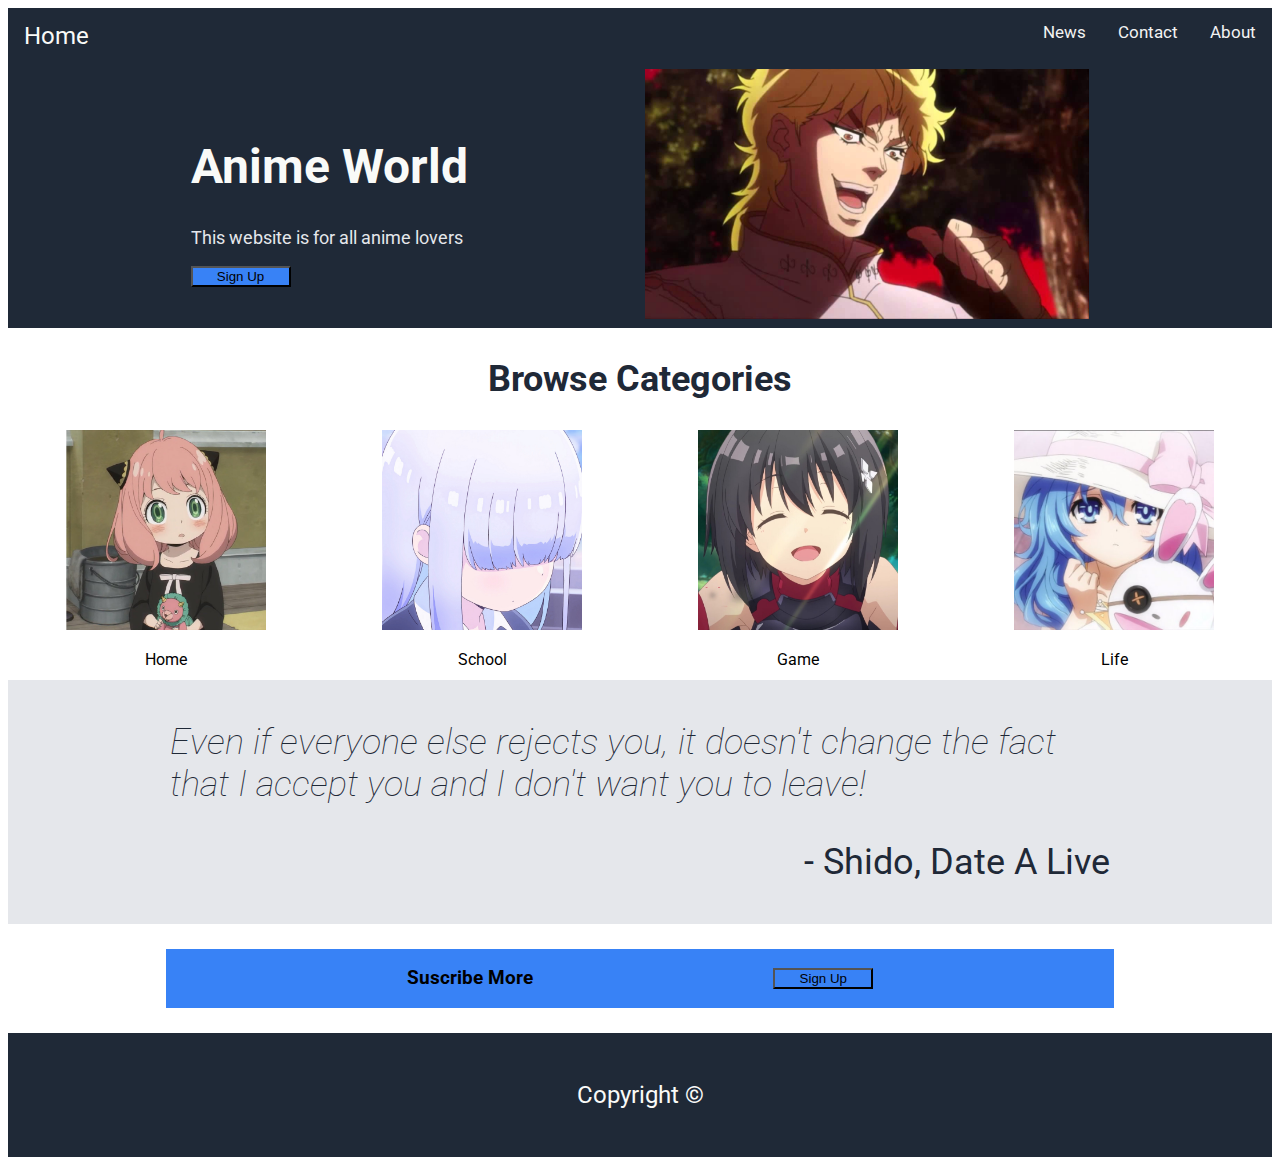
==== index.html @ e919a18c "added all elements" ====
<!DOCTYPE html>
<html lang="en">
<head>
    <meta charset="UTF-8">
    <meta http-equiv="X-UA-Compatible" content="IE=edge">
    <meta name="viewport" content="width=device-width, initial-scale=1.0">
    <link rel="stylesheet" href="style.css">
    <title>Document</title>
</head>
<body>
    <div class="topnav">
        <a class="active" href="#">Home</a>
        <div class="right-nav">
            <a href="#">News</a>
            <a href="#">Contact</a>
            <a href="#">About</a>
        </div>
    </div>

    <div class="part1">
        <div class="intro">
            <h1 class="main-txt">Anime World</h1>
            <p class="secondary">This website is for all anime lovers</p>
            <button>Sign Up</button>
        </div>
        <div class="intro-img">
            <img src="./images/img5.jpg" width=auto height="250">
        </div>
    </div>

    <div class="part2">
        <h2>Browse Categories</h2>
        <div class="part2-1">
            <div class="img-with-txt">
                <img src="./images/img1.jpg" width="200" height="200">
                <p class="descr">Home</p>
            </div>
            <div class="img-with-txt">
                <img src="./images/img2.jpg" width="200" height="200">
                <p class="descr">School</p>
            </div>
            <div class="img-with-txt">
                <img src="./images/img3.jpg" width="200" height="200">
                <p class="descr">Game</p>
            </div>
            <div class="img-with-txt">
                <img src="./images/img4.jpg" width="200" height="200">
                <p class="descr">Life</p>
            </div>
        </div>
    </div>

    <div class="part3">
        <div class="part3-1">
            <p class="quote">
                Even if everyone else rejects you, it doesn't change the fact that I accept you and I don't want you to leave!
            </p>
            <p class="author"> - Shido, Date A Live</p>
        </div>
    </div>

    <div class="part4">
        <h3>Suscribe More</h3>
        <button>Sign Up</button>
    </div>

    <footer>
        <p>Copyright ©</p>
    </footer>
</body>
</html>
---- style.css ----
@import url('https://fonts.googleapis.com/css2?family=Roboto:wght@400;600;800&display=swap');
@import url('https://fonts.googleapis.com/css2?family=Roboto:ital,wght@1,100&display=swap');
@import url('https://fonts.googleapis.com/css2?family=Roboto:wght@900&display=swap');


body {
    font-family: 'Roboto', sans-serif;
  }
  h1 {
    font-size: 48px;
    color: #F9FAF8;
    font-weight: bolder;
  }

  button {
    background-color: #3882f6;
    width: 100px;
  }

  .secondary {
    font-size: 18px;
    color: #E5E7EB;
  }
  .part2-1 {
    display: flex;
    align-items: baseline;
    align-content: space-evenly;
    position: relative;
    justify-content: space-around;
  }

  .img-with-txt {
    box-sizing: border-box;
    width: 200px;
    height: 250px;
  }

  .descr {
    text-align: center;
  }

  .topnav {
    overflow: hidden;
    background-color: #1f2937;
    justify-content: space-between;
  }
  
  .topnav a {
    float: left;
    color: #f2f2f2;
    text-align: center;
    padding: 14px 16px;
    text-decoration: none;
    font-size: 17px;
  }

  .part1 {
    display: flex;
    align-items: center;
    align-content: center;
    justify-content: space-evenly;
    vertical-align:top;
    background-color: #1f2937;
    padding: 5px;
  }

  .part3 {
    background-color: #e5e7eb;
    padding: 5px;
  }

  .part3-1 {
    width: 75%;
    margin: auto;
  }

  .right-nav {
    float: right;
  }

  h2 {
    font-size: 36px;
    font-style: bold;
    color: #1f2937;
    text-align: center;
  }

  .quote {
    font-size: 36px;
    font-style: italic;
    font-weight: lighter;
    color: #1f2937;
  }

  .author {
    font-size: 36px;

    color: #1f2937;
    text-align: right;
  }

  .topnav a.active {
    font-size: 24px;
    color: #F9FAF8;

  }
  
  .part4 {
    margin: auto;
    width: 75%;
    display: flex;
    align-items: center;
    align-content: center;
    justify-content: space-evenly;
    vertical-align:top;
    background-color: #3882f6;
    margin-top: 25px;
    margin-bottom: 25px;
  }

  footer {
    background: #1f2937;
    color: #f9faf8;
    text-align: center;
    font-size: 1.5rem;
    padding-top: 1.5rem;
    padding-bottom: 1.5rem;

}
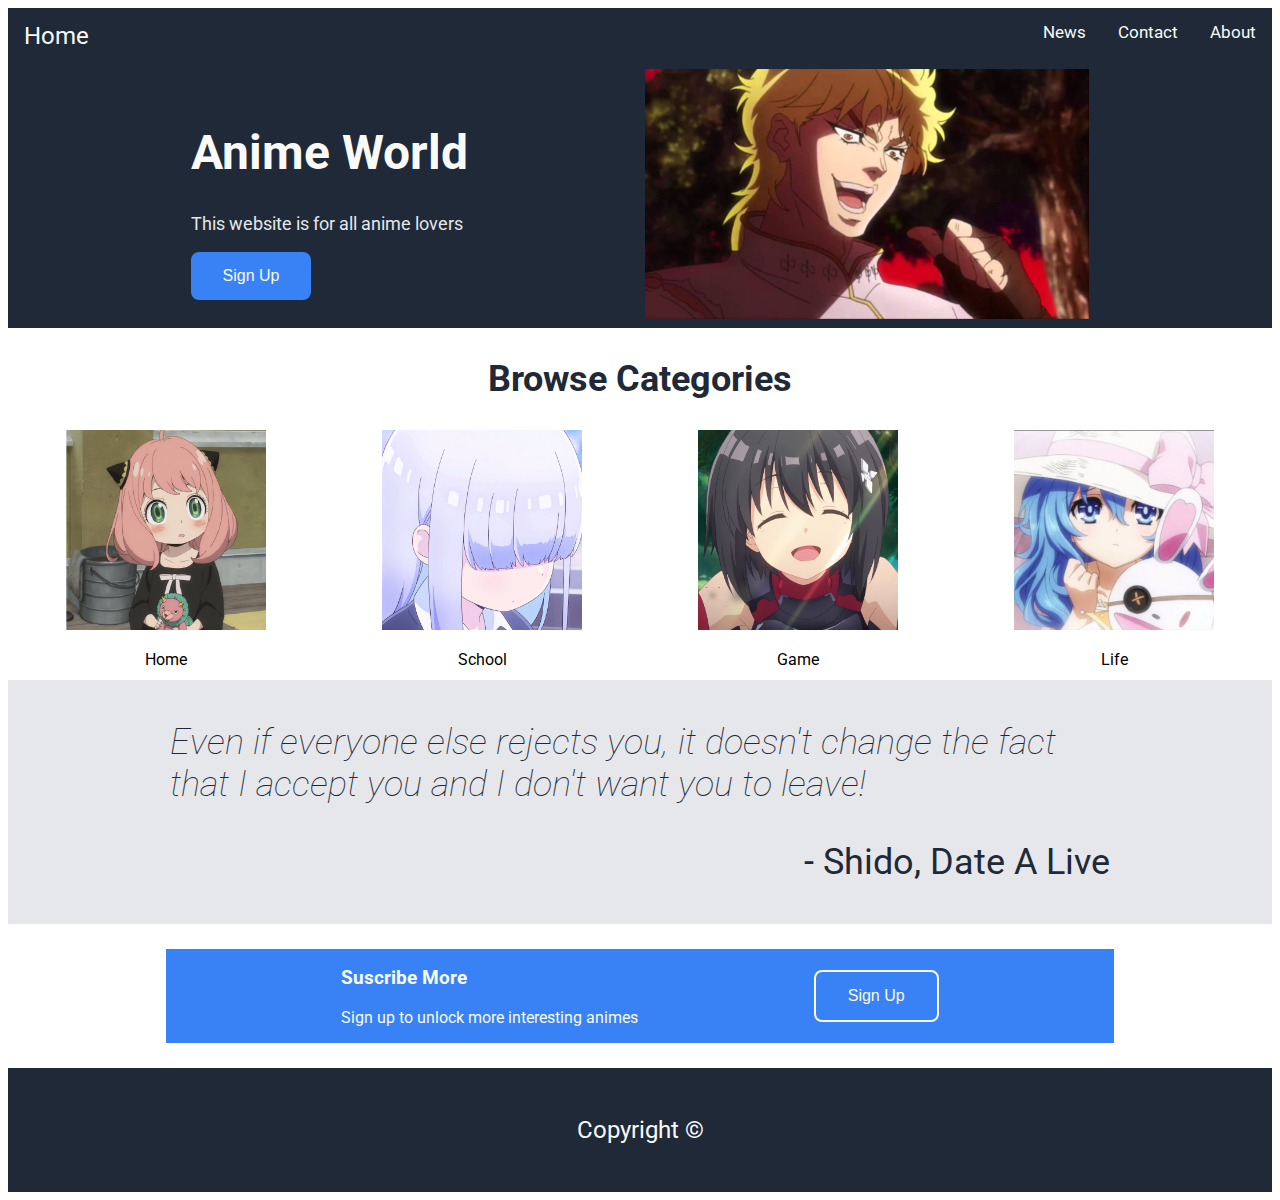
==== commit f58aaf1e: "modified buttons and font" ====
--- a/index.html
+++ b/index.html
@@ -60,8 +60,12 @@
     </div>
 
     <div class="part4">
-        <h3>Suscribe More</h3>
-        <button>Sign Up</button>
+        <div>
+            <h3 class="suscribe">Suscribe More</h3>
+            <p class="suscribe">Sign up to unlock more interesting animes</p>
+        </div>
+        
+        <button class="secondary-signup">Sign Up</button>
     </div>
 
     <footer>
--- a/style.css
+++ b/style.css
@@ -14,7 +14,18 @@
 
   button {
     background-color: #3882f6;
-    width: 100px;
+    border: none;
+    border-radius: 8px;
+    color: #f9faf8;
+    padding: 15px 32px;
+    text-align: center;
+    text-decoration: none;
+    display: inline-block;
+    font-size: 16px;
+  }
+
+  .secondary-signup {
+    border: 2px solid #f9faf8;
   }
 
   .secondary {
@@ -47,7 +58,7 @@
   
   .topnav a {
     float: left;
-    color: #f2f2f2;
+    color: #f9faf8;
     text-align: center;
     padding: 14px 16px;
     text-decoration: none;
@@ -118,6 +129,10 @@
     margin-bottom: 25px;
   }
 
+  .suscribe {
+    color: #F9FAF8;
+  }
+
   footer {
     background: #1f2937;
     color: #f9faf8;
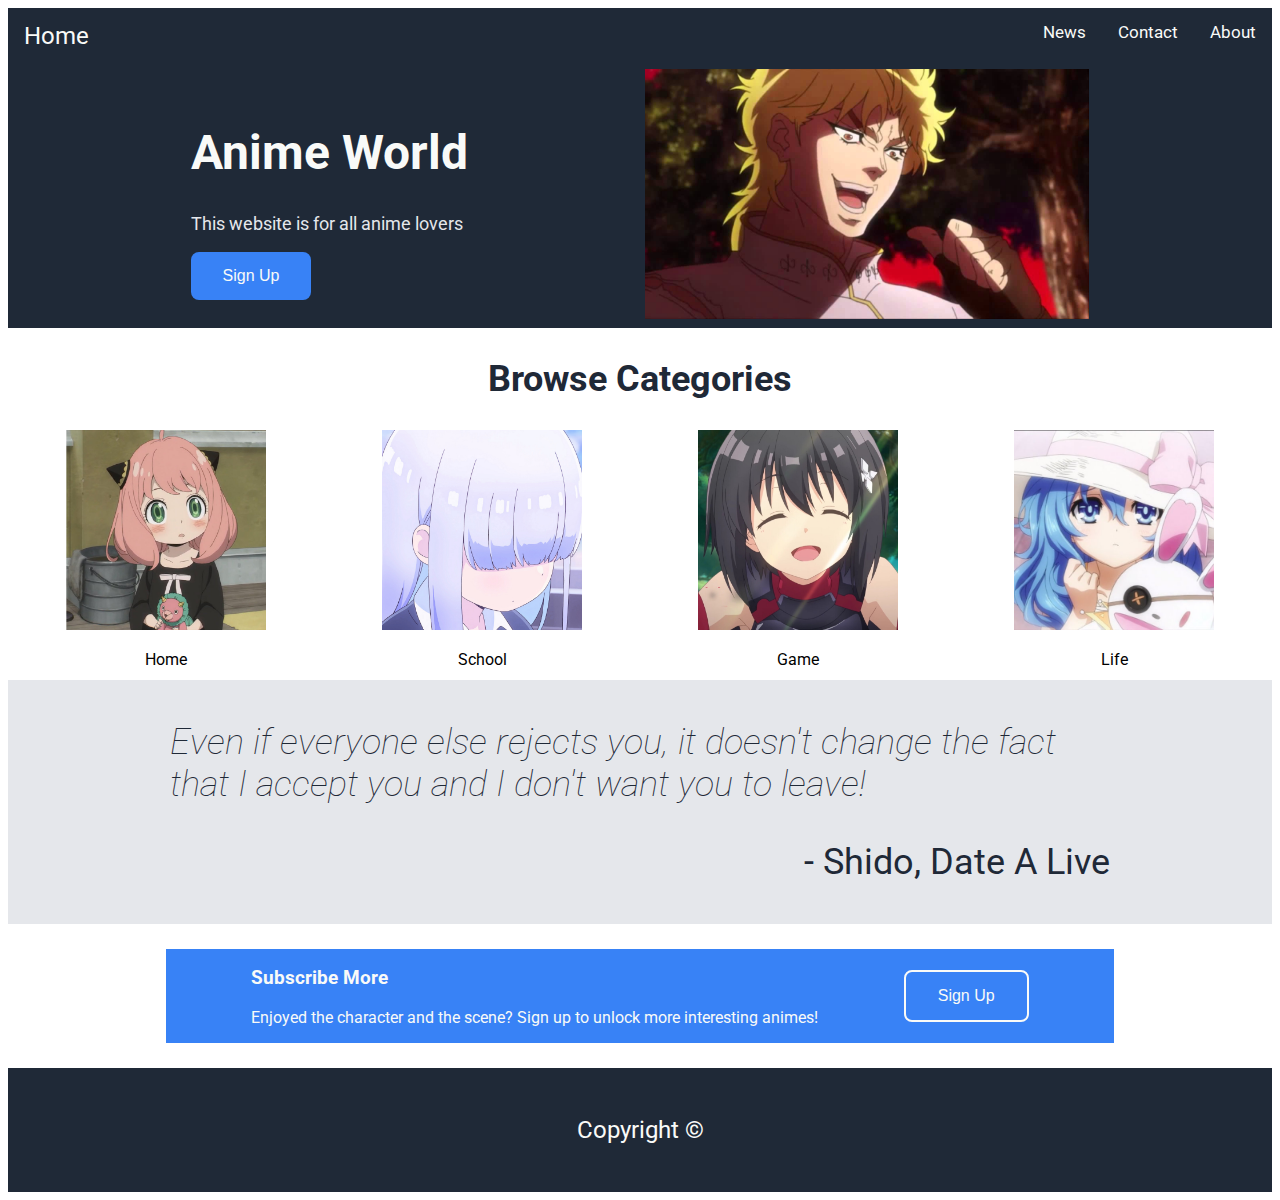
==== commit e6f67c17: "adjusted texts" ====
--- a/index.html
+++ b/index.html
@@ -8,16 +8,16 @@
     <title>Document</title>
 </head>
 <body>
-    <div class="topnav">
+    <section class="topnav">
         <a class="active" href="#">Home</a>
         <div class="right-nav">
             <a href="#">News</a>
             <a href="#">Contact</a>
             <a href="#">About</a>
         </div>
-    </div>
+    </section>
 
-    <div class="part1">
+    <section class="part1">
         <div class="intro">
             <h1 class="main-txt">Anime World</h1>
             <p class="secondary">This website is for all anime lovers</p>
@@ -26,9 +26,9 @@
         <div class="intro-img">
             <img src="./images/img5.jpg" width=auto height="250">
         </div>
-    </div>
+    </section>
 
-    <div class="part2">
+    <section class="part2">
         <h2>Browse Categories</h2>
         <div class="part2-1">
             <div class="img-with-txt">
@@ -48,25 +48,25 @@
                 <p class="descr">Life</p>
             </div>
         </div>
-    </div>
+    </section>
 
-    <div class="part3">
+    <section class="part3">
         <div class="part3-1">
             <p class="quote">
                 Even if everyone else rejects you, it doesn't change the fact that I accept you and I don't want you to leave!
             </p>
             <p class="author"> - Shido, Date A Live</p>
         </div>
-    </div>
+    </section>
 
-    <div class="part4">
+    <section class="part4">
         <div>
-            <h3 class="suscribe">Suscribe More</h3>
-            <p class="suscribe">Sign up to unlock more interesting animes</p>
+            <h3 class="suscribe">Subscribe More</h3>
+            <p class="suscribe">Enjoyed the character and the scene? Sign up to unlock more interesting animes!</p>
         </div>
         
         <button class="secondary-signup">Sign Up</button>
-    </div>
+    </section>
 
     <footer>
         <p>Copyright ©</p>
--- a/style.css
+++ b/style.css
@@ -6,6 +6,7 @@
 body {
     font-family: 'Roboto', sans-serif;
   }
+  
   h1 {
     font-size: 48px;
     color: #F9FAF8;
@@ -133,6 +134,8 @@
     color: #F9FAF8;
   }
 
+  ul { margin:0; }
+
   footer {
     background: #1f2937;
     color: #f9faf8;
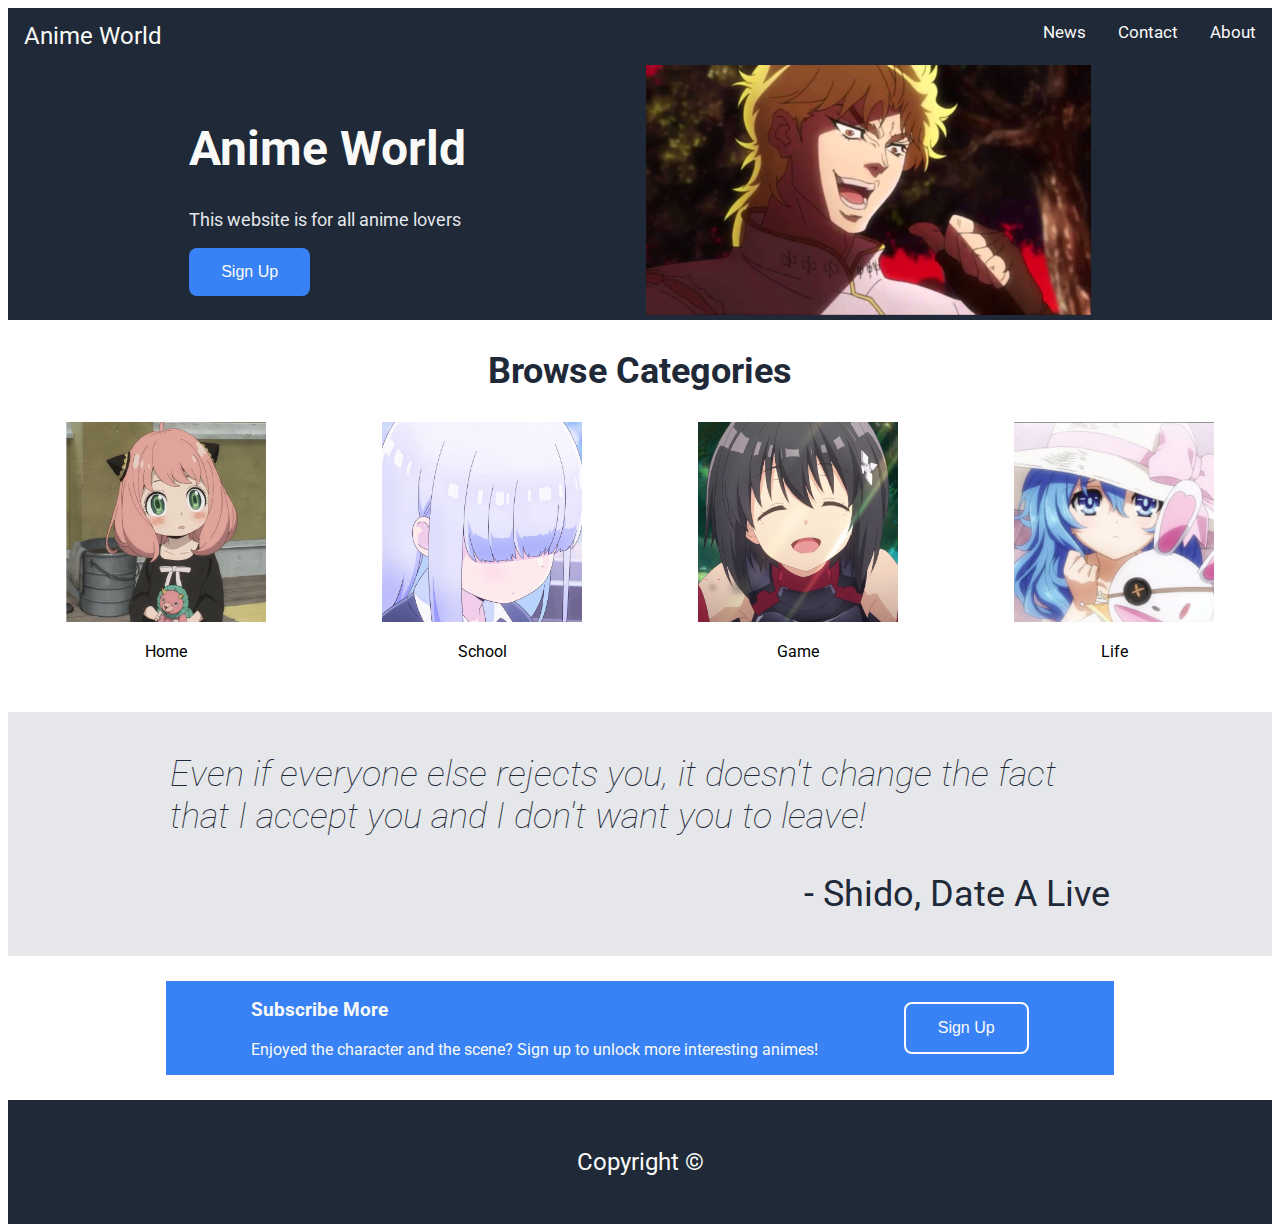
==== commit fa116792: "added more pages" ====
--- a/index.html
+++ b/index.html
@@ -5,15 +5,15 @@
     <meta http-equiv="X-UA-Compatible" content="IE=edge">
     <meta name="viewport" content="width=device-width, initial-scale=1.0">
     <link rel="stylesheet" href="style.css">
-    <title>Document</title>
+    <title>Anime World</title>
 </head>
 <body>
     <section class="topnav">
-        <a class="active" href="#">Home</a>
+        <a class="active" href="./index.html">Anime World</a>
         <div class="right-nav">
-            <a href="#">News</a>
-            <a href="#">Contact</a>
-            <a href="#">About</a>
+            <a href="./pages/news.html">News</a>
+            <a href="./pages/contact.html">Contact</a>
+            <a href="./pages/about.html">About</a>
         </div>
     </section>
 
--- a/style.css
+++ b/style.css
@@ -73,7 +73,11 @@
     justify-content: space-evenly;
     vertical-align:top;
     background-color: #1f2937;
-    padding: 5px;
+    padding: 1px;
+  }
+
+  .part2{
+    padding-bottom: 2.5rem;
   }
 
   .part3 {
@@ -134,7 +138,6 @@
     color: #F9FAF8;
   }
 
-  ul { margin:0; }
 
   footer {
     background: #1f2937;
@@ -143,5 +146,4 @@
     font-size: 1.5rem;
     padding-top: 1.5rem;
     padding-bottom: 1.5rem;
-
 }
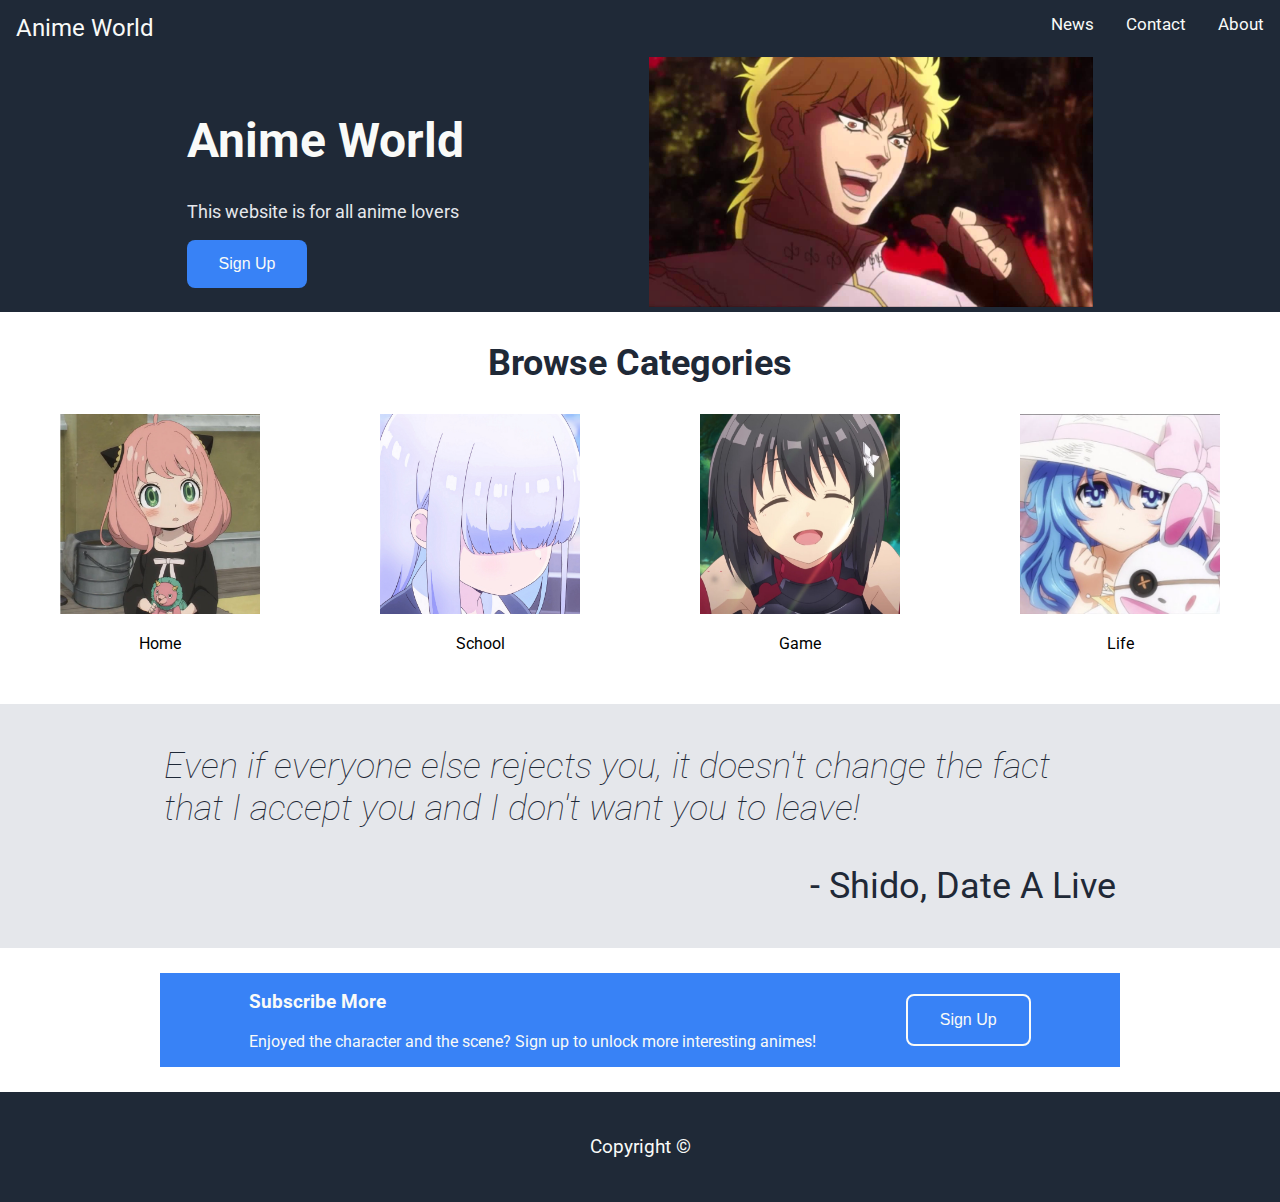
==== commit 6835f1f1: "removed default spaces between" ====
--- a/index.html
+++ b/index.html
@@ -51,7 +51,7 @@
     </section>
 
     <section class="part3">
-        <div class="part3-1">
+        <div class="quotebox">
             <p class="quote">
                 Even if everyone else rejects you, it doesn't change the fact that I accept you and I don't want you to leave!
             </p>
--- a/style.css
+++ b/style.css
@@ -5,6 +5,10 @@
 
 body {
     font-family: 'Roboto', sans-serif;
+    margin-top: 0;
+    margin-left: 0;
+    margin-right: 0;
+    margin-bottom: 0;
   }
   
   h1 {
@@ -85,7 +89,7 @@
     padding: 5px;
   }
 
-  .part3-1 {
+  .quotebox {
     width: 75%;
     margin: auto;
   }
@@ -143,7 +147,7 @@
     background: #1f2937;
     color: #f9faf8;
     text-align: center;
-    font-size: 1.5rem;
+    font-size: 1.2rem;
     padding-top: 1.5rem;
     padding-bottom: 1.5rem;
 }
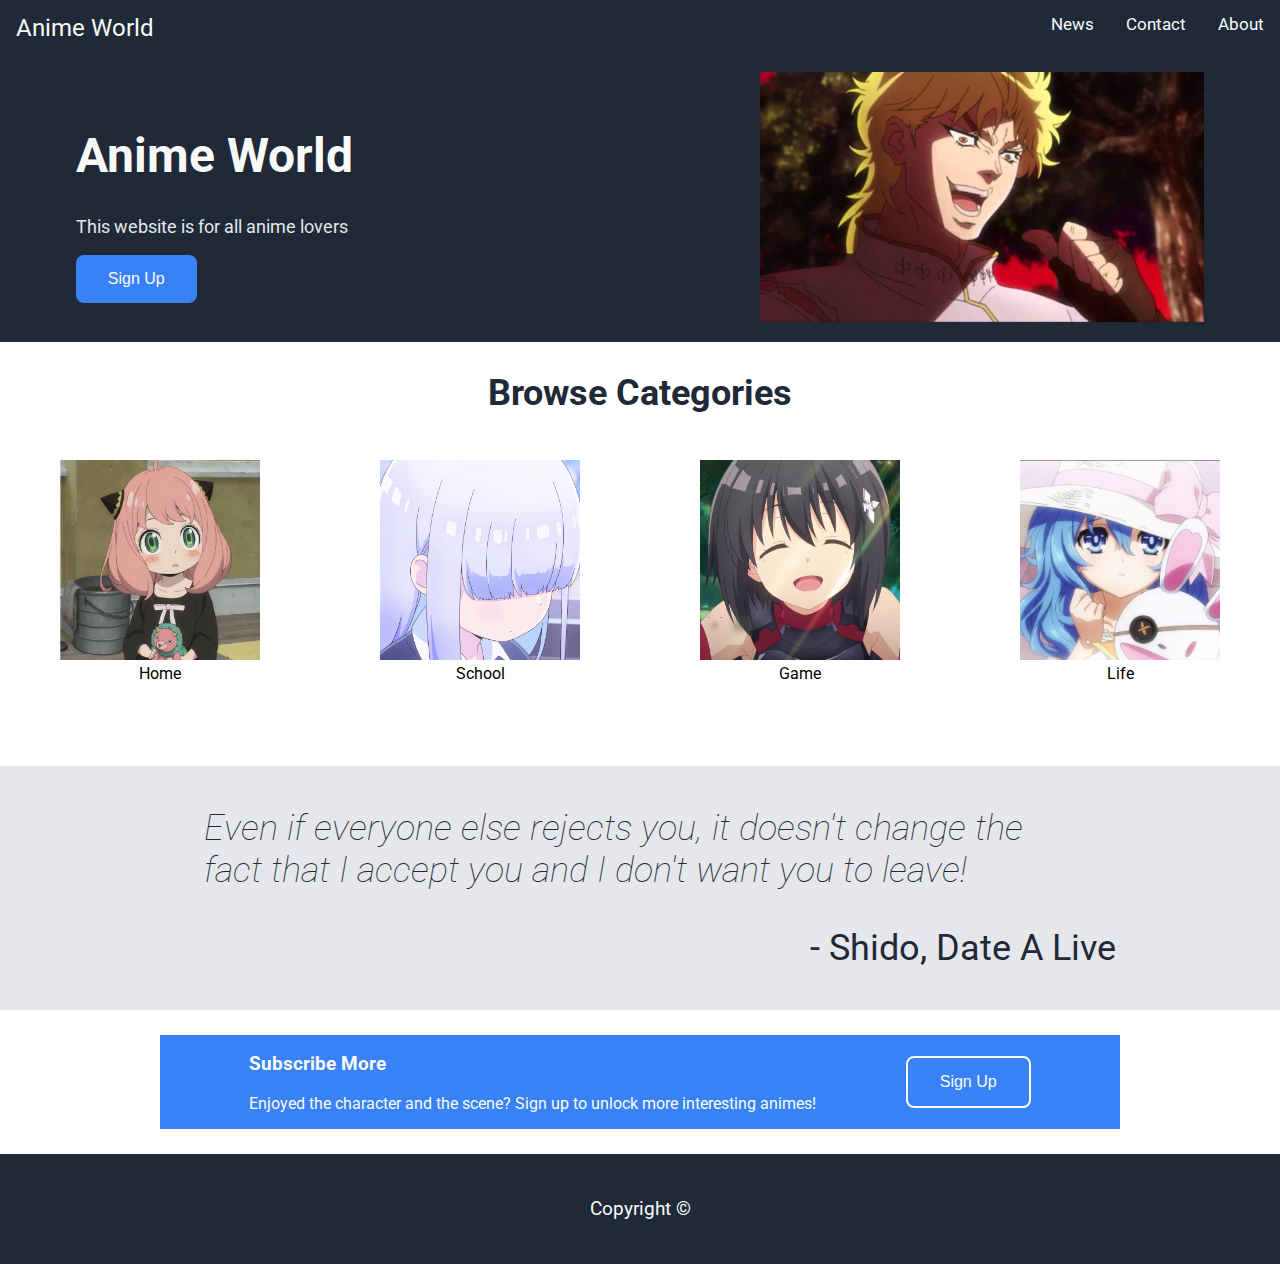
==== commit 53c83b24: "edited with corresponding tags" ====
--- a/index.html
+++ b/index.html
@@ -8,65 +8,67 @@
     <title>Anime World</title>
 </head>
 <body>
-    <section class="topnav">
+    <header>
         <a class="active" href="./index.html">Anime World</a>
-        <div class="right-nav">
+        <nav>
             <a href="./pages/news.html">News</a>
             <a href="./pages/contact.html">Contact</a>
             <a href="./pages/about.html">About</a>
-        </div>
-    </section>
+        </nav>
+    </header>
 
-    <section class="part1">
-        <div class="intro">
-            <h1 class="main-txt">Anime World</h1>
-            <p class="secondary">This website is for all anime lovers</p>
-            <button>Sign Up</button>
-        </div>
-        <div class="intro-img">
-            <img src="./images/img5.jpg" width=auto height="250">
-        </div>
-    </section>
+    <main>
+        <section class="part1">
+            <div class="intro">
+                <h1 class="main-txt">Anime World</h1>
+                <p class="secondary">This website is for all anime lovers</p>
+                <button>Sign Up</button>
+            </div>
+            <div class="intro-img">
+                <img src="./images/img5.jpg" width=auto height="250">
+            </div>
+        </section>
 
-    <section class="part2">
-        <h2>Browse Categories</h2>
-        <div class="part2-1">
-            <div class="img-with-txt">
-                <img src="./images/img1.jpg" width="200" height="200">
-                <p class="descr">Home</p>
+        <section class="part2">
+            <h2>Browse Categories</h2>
+            <div class="part2-1">
+                <figure>
+                    <img src="./images/img1.jpg" width="200" height="200">
+                    <figcaption>Home</figcaption>
+                </figure>
+                <figure>
+                    <img src="./images/img2.jpg" width="200" height="200">
+                    <figcaption>School</figcaption>
+                </figure>
+                <figure>
+                    <img src="./images/img3.jpg" width="200" height="200">
+                    <figcaption>Game</figcaption>
+                </figure>
+                <figure>
+                    <img src="./images/img4.jpg" width="200" height="200">
+                    <figcaption>Life</figcaption>
+                </figure>
             </div>
-            <div class="img-with-txt">
-                <img src="./images/img2.jpg" width="200" height="200">
-                <p class="descr">School</p>
+        </section>
+
+        <section class="part3">
+            <div class="quotebox">
+                <blockquote>
+                    Even if everyone else rejects you, it doesn't change the fact that I accept you and I don't want you to leave!
+                </blockquote>
+                <p class="author"> - Shido, Date A Live</p>
             </div>
-            <div class="img-with-txt">
-                <img src="./images/img3.jpg" width="200" height="200">
-                <p class="descr">Game</p>
+        </section>
+
+        <section class="part4">
+            <div>
+                <h3 class="suscribe">Subscribe More</h3>
+                <p class="suscribe">Enjoyed the character and the scene? Sign up to unlock more interesting animes!</p>
             </div>
-            <div class="img-with-txt">
-                <img src="./images/img4.jpg" width="200" height="200">
-                <p class="descr">Life</p>
-            </div>
-        </div>
-    </section>
-
-    <section class="part3">
-        <div class="quotebox">
-            <p class="quote">
-                Even if everyone else rejects you, it doesn't change the fact that I accept you and I don't want you to leave!
-            </p>
-            <p class="author"> - Shido, Date A Live</p>
-        </div>
-    </section>
-
-    <section class="part4">
-        <div>
-            <h3 class="suscribe">Subscribe More</h3>
-            <p class="suscribe">Enjoyed the character and the scene? Sign up to unlock more interesting animes!</p>
-        </div>
-        
-        <button class="secondary-signup">Sign Up</button>
-    </section>
+            
+            <button class="secondary-signup">Sign Up</button>
+        </section>
+    </main>
 
     <footer>
         <p>Copyright ©</p>
--- a/style.css
+++ b/style.css
@@ -29,6 +29,9 @@
     font-size: 16px;
   }
 
+  .intro{
+    width: 50%;
+  }
   .secondary-signup {
     border: 2px solid #f9faf8;
   }
@@ -45,29 +48,33 @@
     justify-content: space-around;
   }
 
-  .img-with-txt {
+  figure {
     box-sizing: border-box;
     width: 200px;
     height: 250px;
   }
 
-  .descr {
+  figcaption {
     text-align: center;
   }
 
-  .topnav {
+  header {
     overflow: hidden;
     background-color: #1f2937;
     justify-content: space-between;
   }
   
-  .topnav a {
+  header a {
     float: left;
     color: #f9faf8;
     text-align: center;
     padding: 14px 16px;
     text-decoration: none;
     font-size: 17px;
+  }
+
+  header a.active {
+    font-size: 24px;
   }
 
   .part1 {
@@ -77,7 +84,7 @@
     justify-content: space-evenly;
     vertical-align:top;
     background-color: #1f2937;
-    padding: 1px;
+    padding: 1rem;
   }
 
   .part2{
@@ -94,7 +101,7 @@
     margin: auto;
   }
 
-  .right-nav {
+  nav {
     float: right;
   }
 
@@ -107,11 +114,16 @@
 
   .quote {
     font-size: 36px;
+    color: #1f2937;
+  }
+
+  blockquote {
+    font-size: 36px;
     font-style: italic;
     font-weight: lighter;
     color: #1f2937;
   }
-
+  
   .author {
     font-size: 36px;
 
